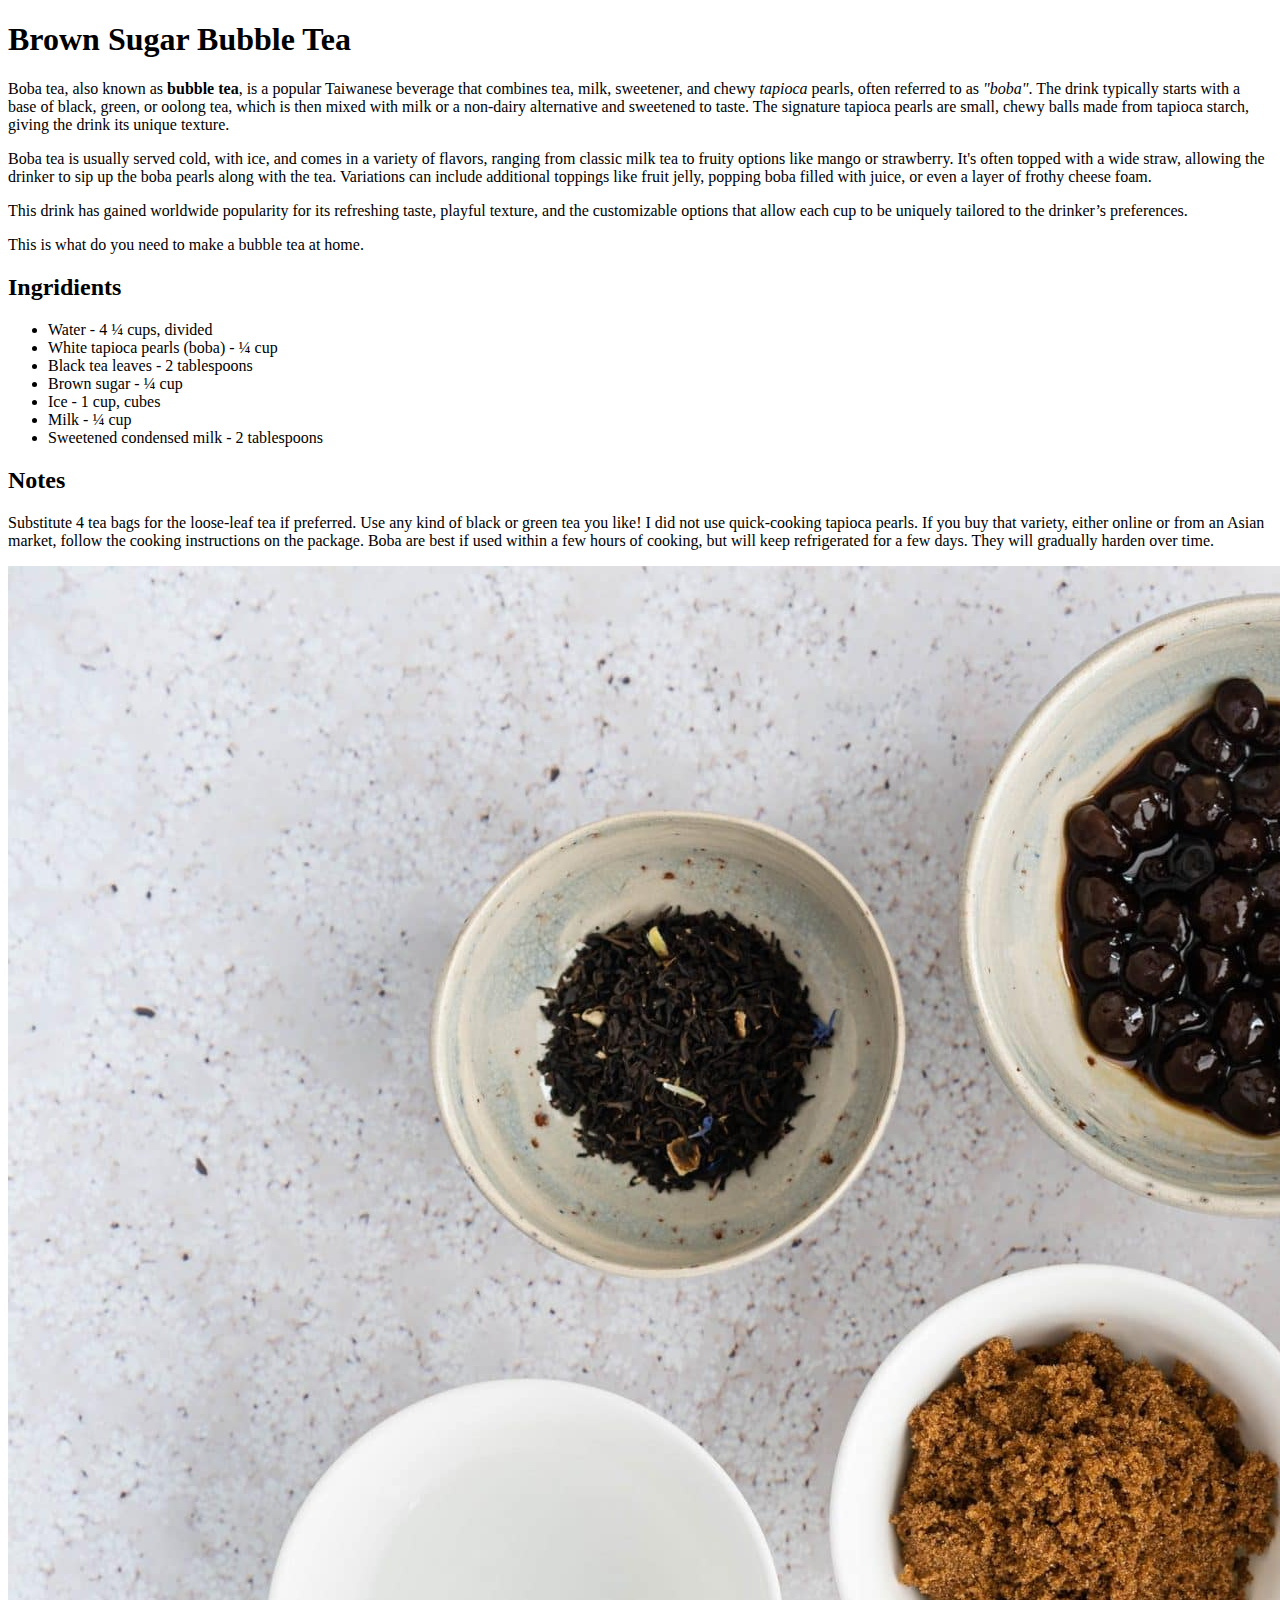
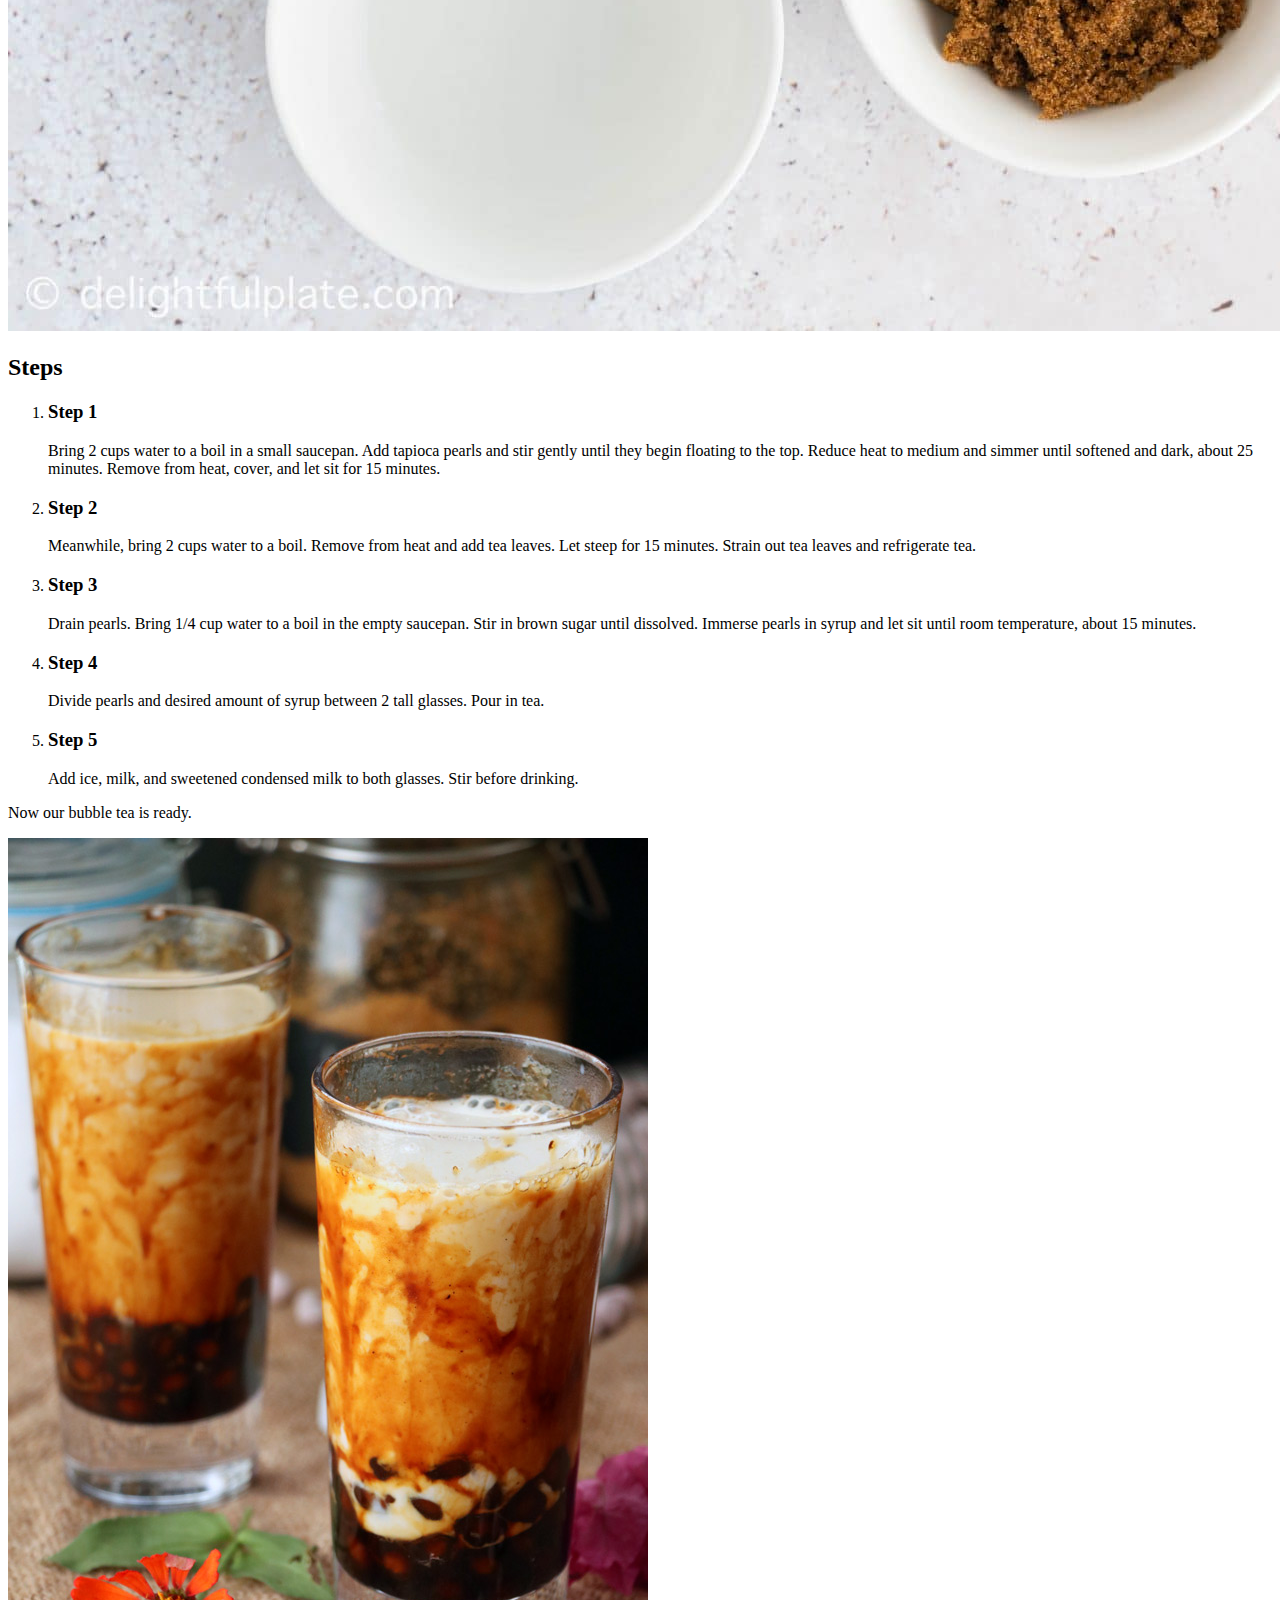
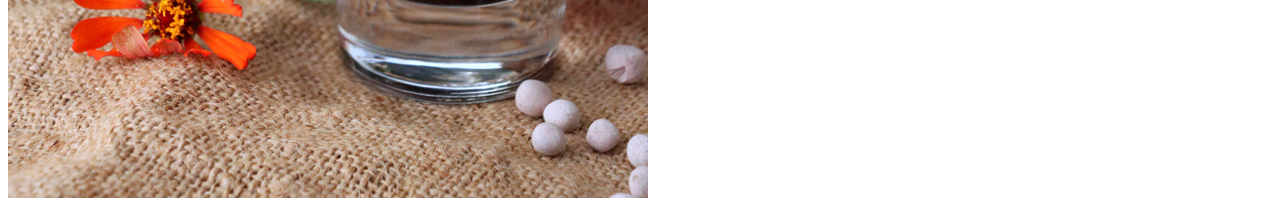
==== recipes/brown-sugar-bubble-tea.html @ c20864eb "Add two recipes html pages make links in index.html" ====
<!DOCTYPE html>
<html lang="en">
    <head>
        <meta charset="UTF-8">
        <title>Brown Sugar Bubble Tea</title>
    </head>
    <body>
        <h1>Brown Sugar Bubble Tea</h1>
        <p>Boba tea, also known as <strong>bubble tea</strong>, is a popular Taiwanese beverage that combines tea, milk, sweetener, and chewy <em>tapioca</em> pearls, often referred to as <em>"boba"</em>.
        The drink typically starts with a base of black, green, or oolong tea, which is then mixed with milk or a non-dairy alternative and sweetened to taste. 
        The signature tapioca pearls are small, chewy balls made from tapioca starch, giving the drink its unique texture.</p>
        
        <p>Boba tea is usually served cold, with ice, and comes in a variety of flavors, ranging from classic milk tea to fruity options like mango or strawberry. 
        It's often topped with a wide straw, allowing the drinker to sip up the boba pearls along with the tea. 
        Variations can include additional toppings like fruit jelly, popping boba filled with juice, or even a layer of frothy cheese foam.</p>

        <p>This drink has gained worldwide popularity for its refreshing taste, playful texture, and the customizable options that allow each cup to be uniquely tailored to the drinker’s preferences.</p>
        <p>This is what do you need to make a bubble tea at home.</p>
        <p><h2>Ingridients</h2></p>
        <ul>
            <li>Water - 4 ¼ cups, divided</li>
            <li>White tapioca pearls (boba) - ¼ cup</li>
            <li>Black tea leaves - 2 tablespoons</li>
            <li>Brown sugar - ¼ cup </li>                
            <li>Ice - 1 cup, cubes</li>
            <li>Milk - ¼ cup</li>
            <li>Sweetened condensed milk - 2 tablespoons</li>
        </ul>
        <p><h2>Notes</h2></p>
        <p>Substitute 4 tea bags for the loose-leaf tea if preferred. Use any kind of black or green tea you like!
            I did not use quick-cooking tapioca pearls. If you buy that variety, either online or from an Asian market, follow the cooking instructions on the package.
            Boba are best if used within a few hours of cooking, but will keep refrigerated for a few days. They will gradually harden over time.</p>
        <img src="./images/bubble-milk-tea-ingridients.jpg" alt="ingridients for bubble tea">
    <p><h2>Steps</h2></p>
        <ol>
            <li><h3>Step 1</h3>
            <p>Bring 2 cups water to a boil in a small saucepan. Add tapioca pearls and stir gently until they begin floating to the top. 
             Reduce heat to medium and simmer until softened and dark, about 25 minutes. Remove from heat, cover, and let sit for 15 minutes.</p></li>
            <li><h3>Step 2</h3>
            <p>Meanwhile, bring 2 cups water to a boil. Remove from heat and add tea leaves. Let steep for 15 minutes. Strain out tea leaves and refrigerate tea.</p></li>
            <li><h3>Step 3</h3>
            <p>Drain pearls. Bring 1/4 cup water to a boil in the empty saucepan. 
             Stir in brown sugar until dissolved. Immerse pearls in syrup and let sit until room temperature, about 15 minutes.</p></li>
            <li><h3>Step 4</h3>
            <p>Divide pearls and desired amount of syrup between 2 tall glasses. Pour in tea.</p></li>
            <li><h3>Step 5</h3>
             <p>Add ice, milk, and sweetened condensed milk to both glasses. Stir before drinking.</p></li> 
        </ol>
        <p>Now our bubble tea is ready.</p>
        <img src="./images/bubble-milk-tea-result.jpg" alt="result">
    </body>
</html>
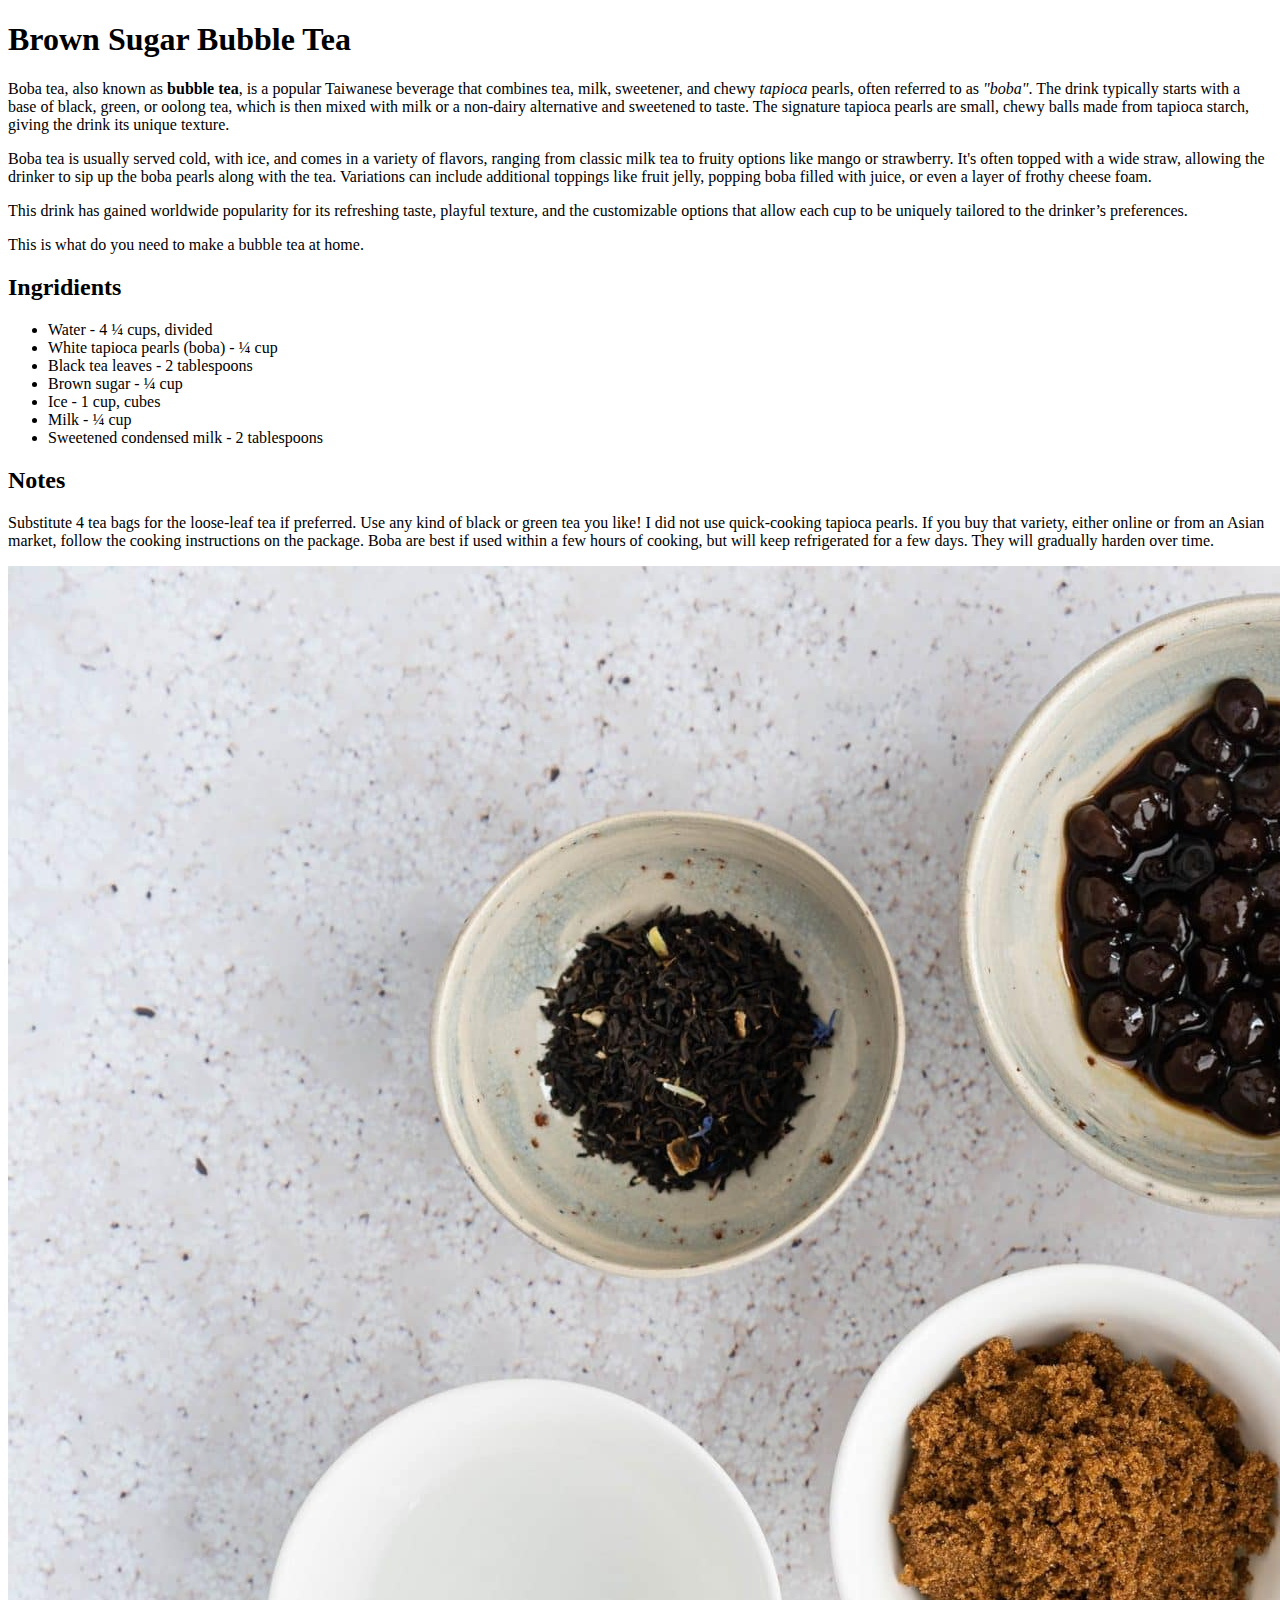
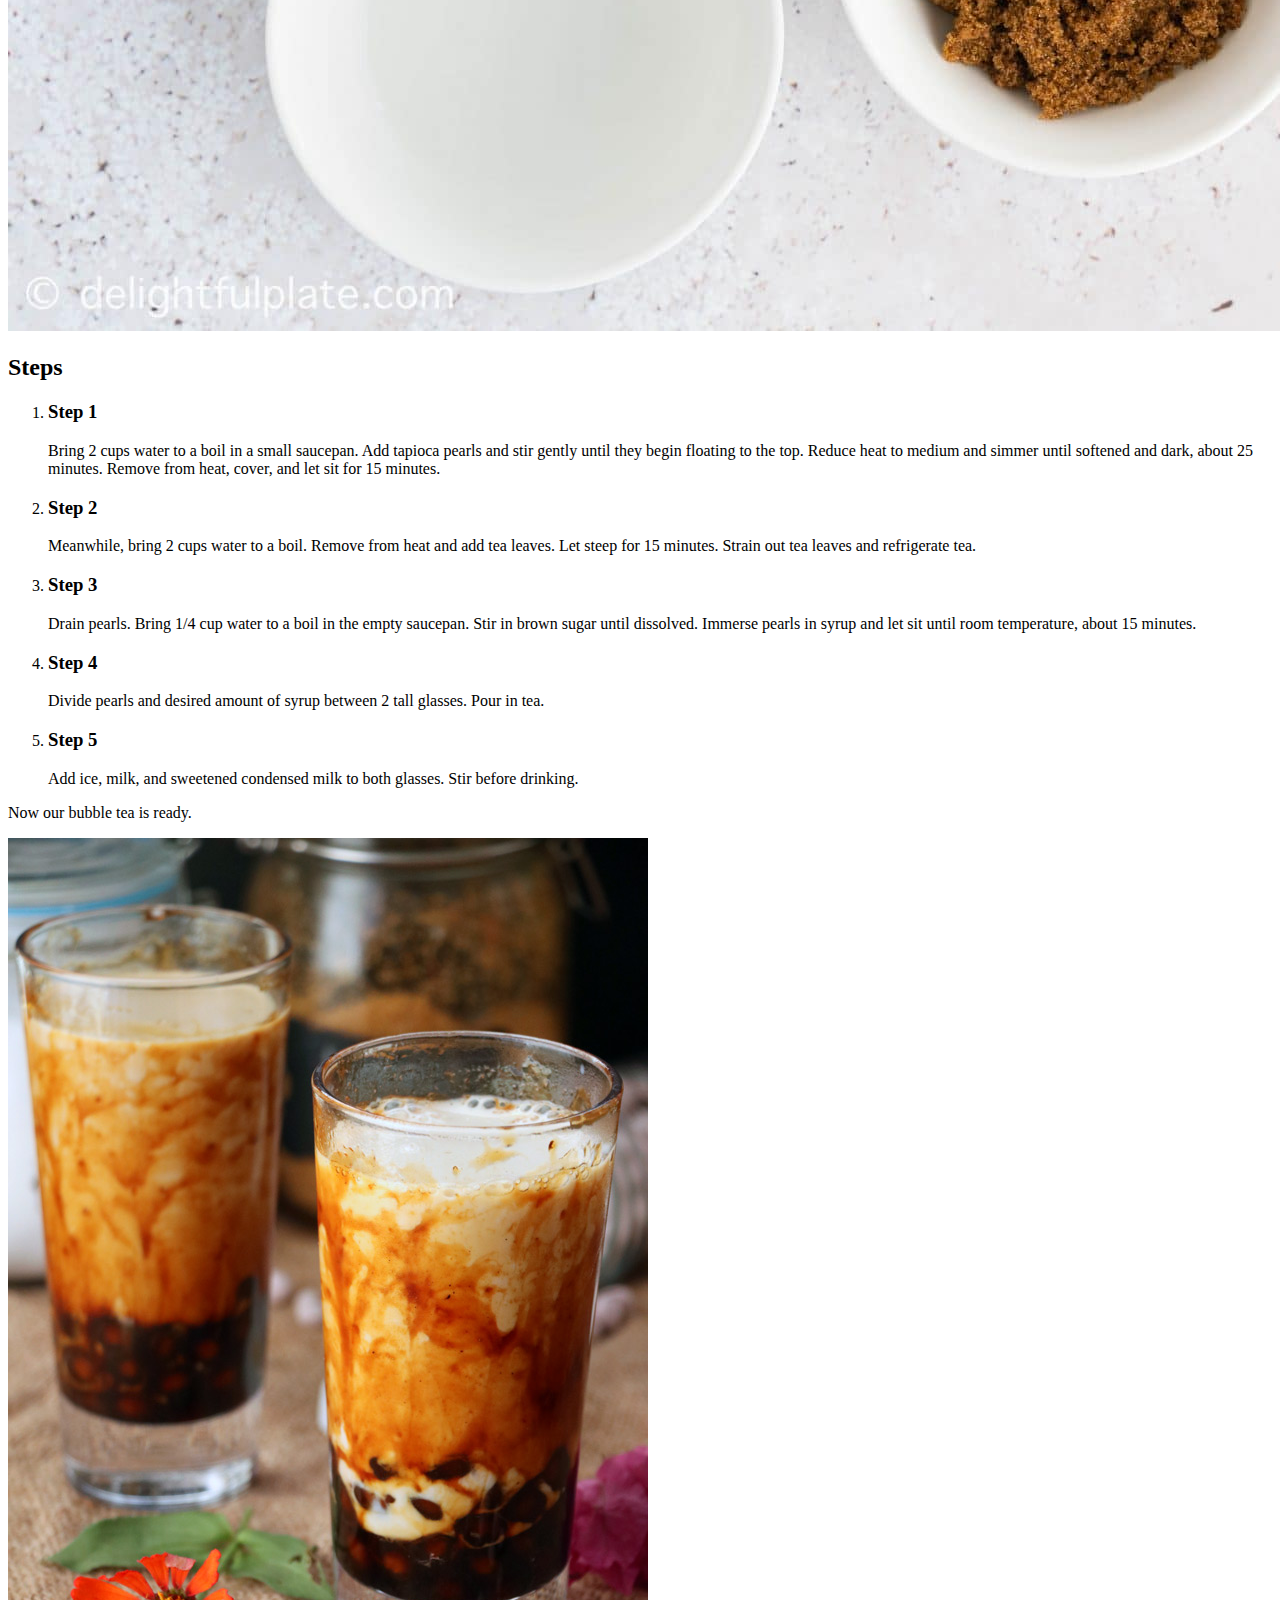
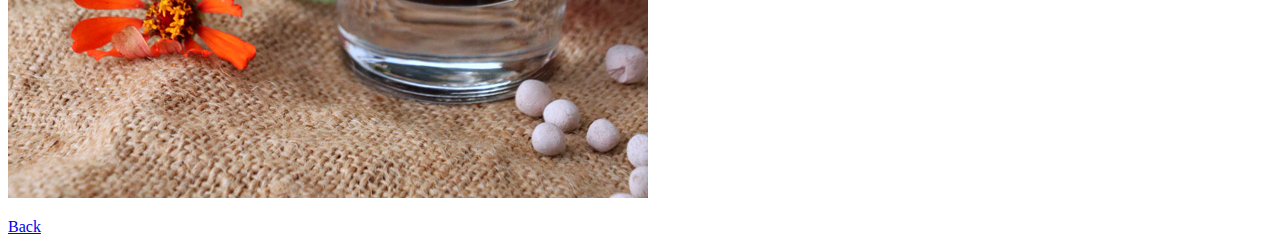
==== commit 737e24ac: "Add link to the homepage to each recipe page, delete paragraph before h2 in each recipe page, close " ====
--- a/recipes/brown-sugar-bubble-tea.html
+++ b/recipes/brown-sugar-bubble-tea.html
@@ -16,7 +16,7 @@
 
         <p>This drink has gained worldwide popularity for its refreshing taste, playful texture, and the customizable options that allow each cup to be uniquely tailored to the drinker’s preferences.</p>
         <p>This is what do you need to make a bubble tea at home.</p>
-        <p><h2>Ingridients</h2></p>
+        <h2>Ingridients</h2>
         <ul>
             <li>Water - 4 ¼ cups, divided</li>
             <li>White tapioca pearls (boba) - ¼ cup</li>
@@ -26,12 +26,12 @@
             <li>Milk - ¼ cup</li>
             <li>Sweetened condensed milk - 2 tablespoons</li>
         </ul>
-        <p><h2>Notes</h2></p>
+        <h2>Notes</h2>
         <p>Substitute 4 tea bags for the loose-leaf tea if preferred. Use any kind of black or green tea you like!
             I did not use quick-cooking tapioca pearls. If you buy that variety, either online or from an Asian market, follow the cooking instructions on the package.
             Boba are best if used within a few hours of cooking, but will keep refrigerated for a few days. They will gradually harden over time.</p>
         <img src="./images/bubble-milk-tea-ingridients.jpg" alt="ingridients for bubble tea">
-    <p><h2>Steps</h2></p>
+        <h2>Steps</h2>
         <ol>
             <li><h3>Step 1</h3>
             <p>Bring 2 cups water to a boil in a small saucepan. Add tapioca pearls and stir gently until they begin floating to the top. 
@@ -48,5 +48,6 @@
         </ol>
         <p>Now our bubble tea is ready.</p>
         <img src="./images/bubble-milk-tea-result.jpg" alt="result">
+        <p><a href="../index.html">Back</a></p>
     </body>
 </html>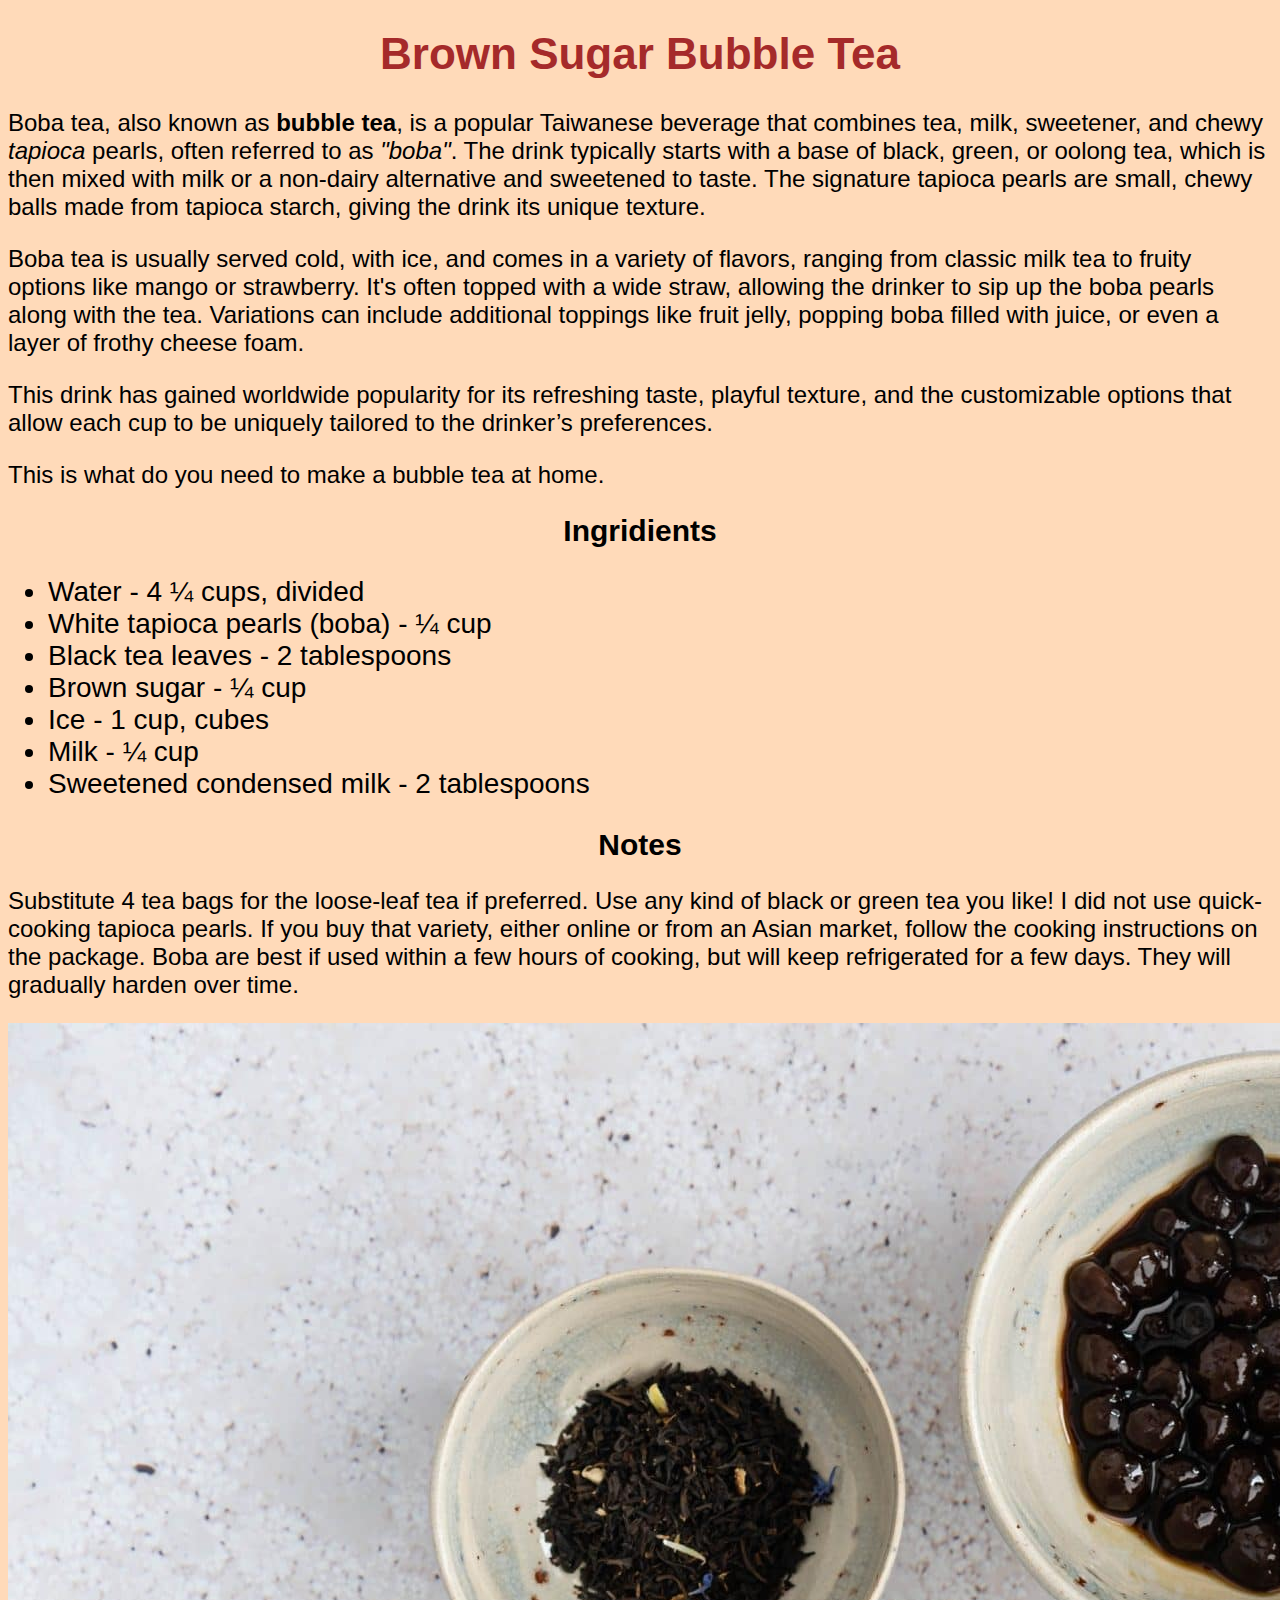
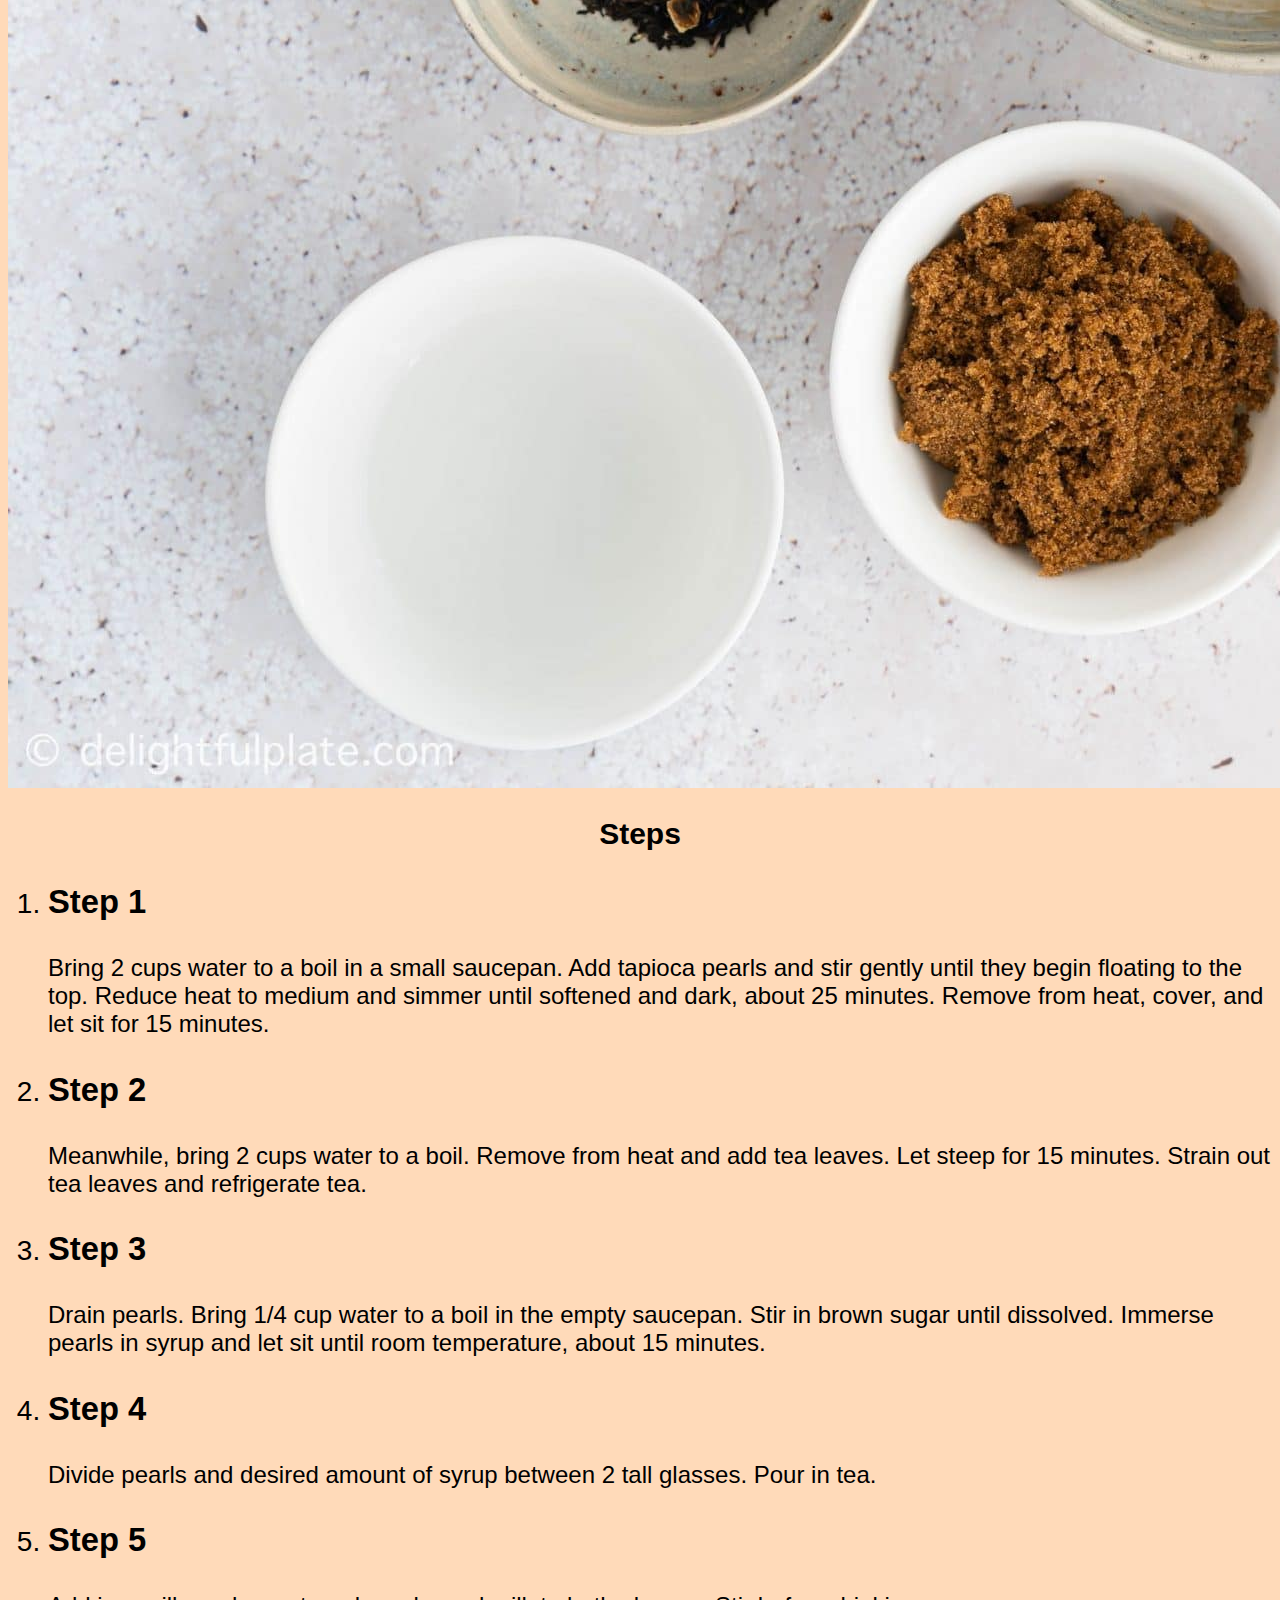
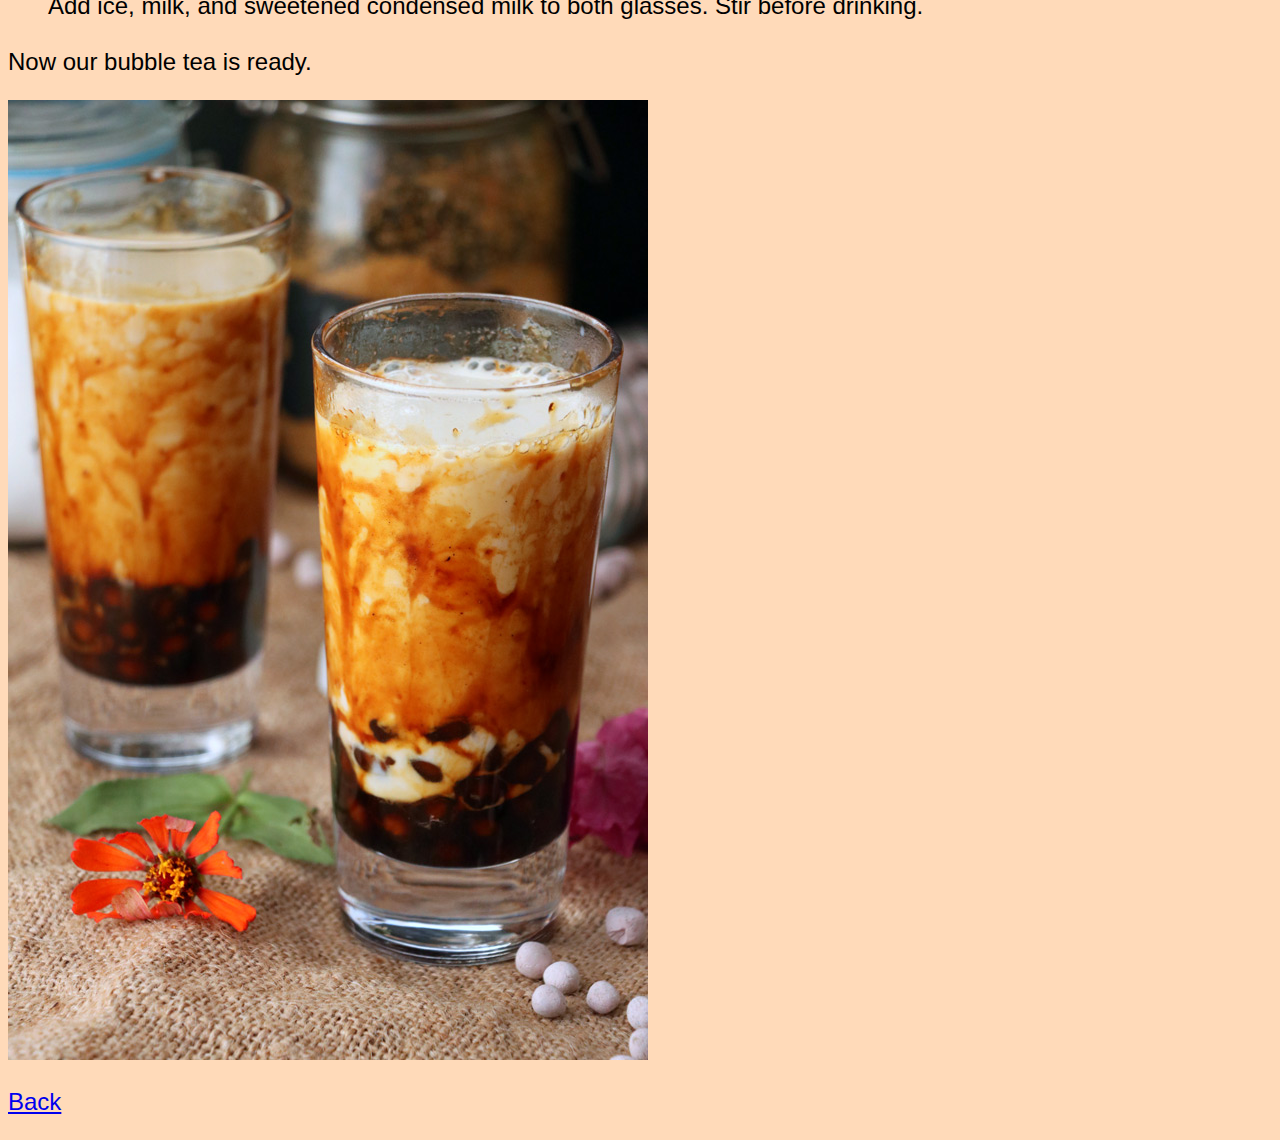
==== commit cbe244d1: "add CSS files with new style" ====
--- a/recipes/brown-sugar-bubble-tea.html
+++ b/recipes/brown-sugar-bubble-tea.html
@@ -3,6 +3,7 @@
     <head>
         <meta charset="UTF-8">
         <title>Brown Sugar Bubble Tea</title>
+        <link rel="stylesheet" href="styles.css">
     </head>
     <body>
         <h1>Brown Sugar Bubble Tea</h1>
--- a/recipes/styles.css
+++ b/recipes/styles.css
@@ -0,0 +1,28 @@
+body {
+    background-color: peachpuff;
+    font-family: Arial, Helvetica, sans-serif;
+}
+
+h1 {
+    color: brown;
+    text-align: center;
+    font-size: 44px;
+}
+
+h2 {
+    color: black;
+    text-align: center;
+    font-size: 30px;
+}
+
+p{
+    font-size: 24px;
+}
+
+ul {
+    font-size: 28px;
+}
+
+ol{
+    font-size: 28px;
+}